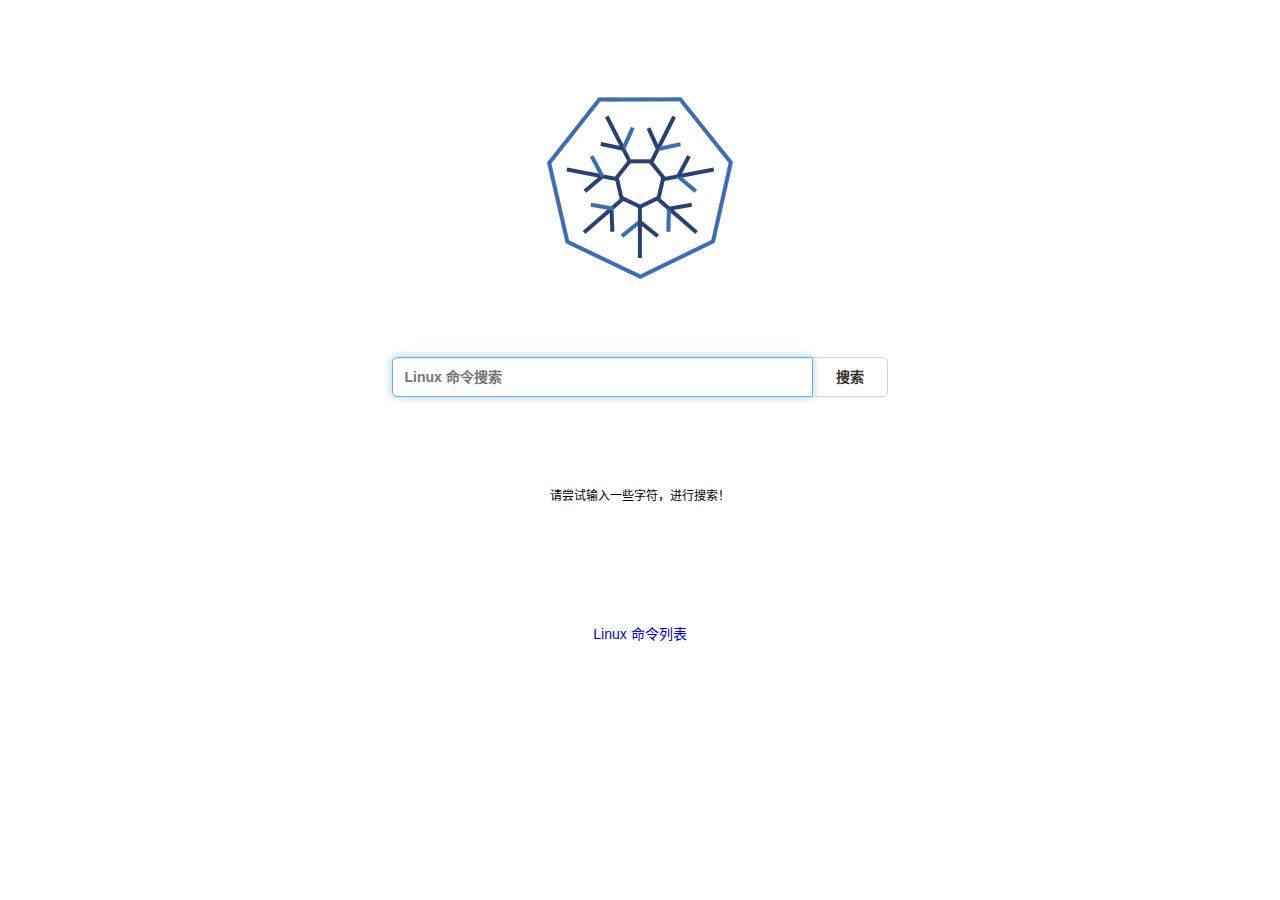
==== linux-command/index.html @ 3a25f4db "add linux-command site files" ====
<!DOCTYPE html>
<html lang="zh-CN">
<head>
    <meta charset="UTF-8">
    <meta name="renderer" content="webkit">
    <meta http-equiv="X-UA-Compatible" content="IE=edge, chrome=1">
    <meta name="viewport" content="width=device-width, initial-scale=1, maximum-scale=1, user-scalable=no"/>
    <meta name="description" content="搜索:最专业的Linux命令大全，命令搜索引擎，内容包含Linux命令手册、详解、学习，值得收藏的Linux命令速查手册。 - 最专业的Linux命令大全，内容包含Linux命令手册、详解、学习，值得收藏的Linux命令速查手册。">
    <meta name="keywords" content="Linux,Command,命令大全,Linux命令手册,搜索,最专业的Linux命令大全，命令搜索引擎，内容包含Linux命令手册、详解、学习，值得收藏的Linux命令速查手册。">
    <title>Linux命令搜索手册</title>
    <link rel="shortcut icon" href="img/index.png">
    <link rel="stylesheet" type="text/css" href="./css/index.css?v=1628823324532">
</head>
<body style="text-align:center;">

</br>
</br>
</br>
</br>
</br>
</br>
<img src="./img/index.png" alt="linux.jpg" title="linux.jpg" data-tag="bdshare">
<p>
</br>
</br>
</br>
</br>
</br>
<div class="header">
    <div class="search">
        <ul class="search-list" id="result">
            <!-- <li><a href="#"><strong>find</strong> - 指定目录下查找文件。</a></li> -->
        </ul>
        <input type="text" class="query" id="query" autocomplete="off" autofocus="autofocus" placeholder="Linux 命令搜索"/>
        <div class="enter-input">
            <input type="hidden" id="current_path" value="/list.html">
            <button id="search_btn">搜索</button>
        </div>
    </div>
</div>

<div class="search_list">
    <ul id="search_list_result">
        <!-- <li>
            <a href=""><strong>find</strong> - 指定目录下查找文件。</a>
            <p>find命令用来在指定目录下查找文件。任何位于参数之前的字符串都将被视为欲查找的目录名。如果使用该命令时，不设置任何参数，则find命令将在当前目录下查找子目录与文件。并且将查找到的子目录和文件全部进行显示。</p>
        </li> -->
    </ul>
</div>

<div class="footer  footer_index "><a href="hot.html">Linux 命令列表</a></div><script type="text/javascript" src="js/dt.js?v=1628823324531"></script><script type="text/javascript" src="js/index.js?v=1628823324531"></script></body></html>
---- linux-command/css/index.css ----
body,html,ul,li,p{margin:0;padding:0}body,html{font-size:12px;font-family:'HanHei SC','PingFang SC','Helvetica Neue','Helvetica','STHeitiSC-Light','Arial',sans-serif}html{-webkit-tap-highlight-color:rgba(0,0,0,0)}a{text-decoration:none}a:hover{color:#333}*{box-sizing:border-box}.language-css,.language-styl,.language-less,.language-scss,.language-sass{color:#005cc5}.language-css .punctuation,.language-styl .punctuation,.language-less .punctuation,.language-scss .punctuation,.language-sass .punctuation{color:#24292e}.language-css .selector,.language-styl .selector,.language-less .selector,.language-scss .selector,.language-sass .selector{color:#6749ba}.language-css .property,.language-styl .property,.language-less .property,.language-scss .property,.language-sass .property{color:#005cc5}.language-css .atrule,.language-styl .atrule,.language-less .atrule,.language-scss .atrule,.language-sass .atrule{color:#d73a49}.markdown-body{padding:70px 35px 30px 35px;word-wrap:break-word;font-family:"SFMono-Regular",Consolas,"Liberation Mono",Menlo,Courier,monospace;font-size:14px;line-height:1.6;color:#333}@media mq-mobile{.markdown-body{padding-right:0}}.markdown-body .edit_btn{position:relative;right:0;float:right;top:48px;z-index:2}.markdown-body .edit_btn .split{display:inline-block;height:13px;vertical-align:middle;width:1px;border-left:1px solid #dfdfdf;margin:-1px 0 0 0}.markdown-body .edit_btn a{text-decoration:none;background:#2196f3;color:#fff;border-radius:3px;padding:2px 5px}.markdown-body .edit_btn a:hover{color:#333;background:#e6e6e6}.markdown-body h1 a,.markdown-body h2 a,.markdown-body h3 a,.markdown-body h4 a,.markdown-body h5 a,.markdown-body h6 a{float:left;margin-left:-20px;visibility:hidden}.markdown-body h1:hover a,.markdown-body h2:hover a,.markdown-body h3:hover a,.markdown-body h4:hover a,.markdown-body h5:hover a,.markdown-body h6:hover a{visibility:visible}.markdown-body .icon.icon-link{background-image:url("[data-uri]");width:23px;height:23px;display:inline-block;vertical-align:middle;background-repeat:no-repeat;background-position:4px 4px}.markdown-body pre{margin-top:1.5em;margin-bottom:1.5em;line-height:1.3;word-break:break-all;word-wrap:break-word;color:#333;border:none;position:relative;background-color:#f7f7f9;border-radius:3px;font-size:.93em;-webkit-overflow-scrolling:touch}.markdown-body pre code{padding:.7em;overflow:auto;max-height:35em;background-color:transparent;color:inherit;line-height:1.4;display:block;font-size:.93em;box-sizing:border-box;border-radius:0;white-space:inherit;overflow-wrap:normal;word-wrap:normal !important;font-family:"SFMono-Regular",Consolas,"Liberation Mono",Menlo,Courier,monospace}.markdown-body .class-name{color:#000896}.markdown-body .comment,.markdown-body .quote{color:#998}.markdown-body .keyword,.markdown-body .selector-tag,.markdown-body .subst{color:#d73a49}.markdown-body .key,.markdown-body .number,.markdown-body .literal,.markdown-body .variable,.markdown-body .template-variable,.markdown-body .tag .attr{color:#008080}.markdown-body .string,.markdown-body .doctag{color:#0065da}.markdown-body .title,.markdown-body .section,.markdown-body .selector-id{color:#900;font-weight:bold}.markdown-body .subst{font-weight:normal}.markdown-body .type,.markdown-body .class .title{color:#458;font-weight:bold}.markdown-body .function,.markdown-body .operator{color:#000bc5}.markdown-body .tag,.markdown-body .name,.markdown-body .attribute{color:#002ade;font-weight:normal}.markdown-body .url{color:#3c04ff}.markdown-body .boolean{color:#005cc5}.markdown-body .property{color:#032f62}.markdown-body .null,.markdown-body .selector{color:#005cc5}.markdown-body .constant{color:#d73a49}.markdown-body .punctuation{color:#a595a5}.markdown-body .attr-name{color:#8f4919}.markdown-body .attr-value{color:#13239f}.markdown-body .tag .punctuation{color:#a595a5}.markdown-body .tag .attr-name{color:#8f4919}.markdown-body .tag .attr-value{color:#13239f}.markdown-body .tag .attr-value .punctuation,.markdown-body .tag .script-punctuation{color:#a595a5}.markdown-body .tag .script .keyword{color:#090080}.markdown-body .tag .language-javascript{color:#6f42c1}.markdown-body .regexp,.markdown-body .regex,.markdown-body .link{color:#009926}.markdown-body .symbol,.markdown-body .bullet{color:#990073}.markdown-body .built_in,.markdown-body .builtin-name{color:#0086b3}.markdown-body .meta{color:#999;font-weight:bold}.markdown-body .deletion{background:#fdd}.markdown-body .addition{background:#dfd}.markdown-body .emphasis{font-style:italic}.markdown-body .strong{font-weight:bold}.markdown-body .shebang,.markdown-body .important{color:#ff1717}.markdown-body ul,.markdown-body ol{padding-left:2em}.markdown-body blockquote{margin:0}.markdown-body p,.markdown-body blockquote,.markdown-body ul,.markdown-body ol,.markdown-body dl,.markdown-body table,.markdown-body pre{margin-top:0;margin-bottom:16px}.markdown-body blockquote{padding:0 1em;color:#6a737d;border-left:.25em solid #dfe2e5}.markdown-body blockquote>:first-child{margin-top:0}.markdown-body blockquote>:last-child{margin-bottom:0}.markdown-body table{border-spacing:0;border-collapse:collapse}.markdown-body table td,.markdown-body table th{padding:6px 13px;border:1px solid #dfe2e5}.markdown-body table tr{background-color:#fff;border-top:1px solid #c6cbd1}.markdown-body code{padding:.2em .4em;margin:0;font-size:85%;background-color:#f0f0f5;border-radius:3px;margin:0 .4em}a.github-corner{position:fixed;z-index:9999;top:0;right:0}a.github-corner:hover .octo-arm{animation:octocat-wave 560ms ease-in-out}a.github-corner svg{fill:#f1f1f1;color:#000;position:absolute;top:0;border:0;right:0;z-index:99;width:70px;height:70px}a{transition:all .2s ease-in}.header{width:517px;margin:0 auto 0;padding:0 10px}.header .logo{text-align:center;padding-top:50px;padding-bottom:50px}.header .box{position:relative}.header .search{min-height:20px;position:relative;display:table;border-collapse:separate}.header .search li,.header .search ul{list-style:none}.header .search #result .ok{background:#f4f4f4}.header .search .search-list{position:absolute;display:none;z-index:999;box-shadow:1px 1px 3px #ededed;border:1px solid #d5d5d5;background:#fff;min-width:100px;top:39px;width:100%;padding:5px;border-radius:5px 5px 5px 5px}.header .search .search-list li{line-height:23px}.header .search .search-list li span{padding:0 8px;color:#b9b9b9}.header .search .search-list a{display:block;padding:2px 6px 2px 6px;color:#555}.header .search .search-list a:hover{background-color:#f2f2f2}.header .search .search-list a .kw{color:#f00;font-style:inherit;font-weight:bold}.header .search .query,.header .search .enter-input{display:table-cell;transition:border-color ease-in-out .15s,box-shadow ease-in-out .15s}.header .search .query{resize:none;position:relative;z-index:2;width:100%;height:40px;padding:6px 12px;font-size:14px;font-weight:bold;line-height:1.42857143;color:#555;background-color:#fff;background-image:none;border:1px solid #d5d5d5;border-radius:5px 0 0 5px;-webkit-appearance:none}.header .search .query:focus{z-index:99;border-color:#66afe9;outline:0;box-shadow:inset 0 1px 1px rgba(0,0,0,0.075),0 0 8px rgba(102,175,233,0.6)}.header .search .enter-input{width:1%;white-space:nowrap;vertical-align:middle}.header .search .enter-input button{margin:0;left:-1px;position:relative;z-index:5;display:inline-block;padding:9px 23px;font-size:14px;font-weight:bold;line-height:1.42857143;text-align:center;text-rendering:auto;white-space:nowrap;vertical-align:middle;touch-action:manipulation;cursor:pointer;user-select:none;background-image:none;background-color:#fff;border:1px solid transparent;border-collapse:separate;border-radius:0 5px 5px 0;border-color:#d5d5d5;color:#333}.header .search .enter-input button:focus,.header .search .enter-input button:active:focus{outline:thin dotted;outline:5px auto -webkit-focus-ring-color;outline-offset:-2px}.header .search .enter-input button:active{color:#333;background-color:#e6e6e6;border-color:#b4b4b4;background-image:none;box-shadow:inset 0 8px 32px -8px rgba(0,0,0,0.3)}.header .search .enter-input button:focus{color:#333;background-color:#e6e6e6;border-color:#999;text-decoration:none}.header .search .enter-input button:hover{color:#333;background-color:#e6e6e6;border-color:#b4b4b4}.footer{text-align:center;padding-top:31px;color:#616161;font-size:14px;font-weight:300;border-top:1px solid #efefef;padding-bottom:50px}.footer.footer_index{border-top:0}.header.header_list{width:auto;position:fixed;width:100%;background:#fff;z-index:99}.header_list{padding:10px 10px 10px 13px;border-bottom:1px solid #eee}.header_list .logo{float:left;padding-top:3px;padding-bottom:0;padding-right:24px;text-align:left}.header_list .logo svg{height:37px;width:136px}.header_list .search{max-width:517px}.header_list .footer{display:none}.search_list{padding:79px 27px}.search_list a{font-size:16px}.search_list a strong{font-weight:bold}.search_list a .kw{color:#f00;font-style:inherit;font-weight:bold}.search_list a:hover .kw{color:#333}.search_list li{padding:10px 0 10px 0;list-style-type:none}.search_list li p{padding-top:5px;color:#4f4f4f}.hotlist{padding:79px 27px}.hotlist a{font-size:16px}.hotlist a strong{font-weight:bold}.hotlist li{padding:5px 0 5px 0;list-style-type:none}.hotlist li p{padding-top:5px;color:#4f4f4f}@media screen and (max-width:479px){.header{width:inherit}.header .search .enter-input button{padding:9px 14px}.header_list .logo svg{width:96px}.header_list .search .query{line-height:31px}.header_list .logo{float:inherit;padding-right:10px;padding-top:8px;padding-bottom:14px;text-align:center}.search_list,.hotlist{padding:129px 27px}div.markdown-body{padding:140px 10px 10px 13px}div.markdown-body .edit_btn + *{margin-top:0 !important}div.markdown-body .edit_btn{top:9px}div.markdown-body .edit_btn a{background:#f1f1f1;color:#a3a3a3}}@-moz-keyframes octocat-wave{0%,100%{-webkit-transform:rotate(0);transform:rotate(0)}20%,60%{-webkit-transform:rotate(-25deg);transform:rotate(-25deg)}40%,80%{-webkit-transform:rotate(10deg);transform:rotate(10deg)}}@-webkit-keyframes octocat-wave{0%,100%{-webkit-transform:rotate(0);transform:rotate(0)}20%,60%{-webkit-transform:rotate(-25deg);transform:rotate(-25deg)}40%,80%{-webkit-transform:rotate(10deg);transform:rotate(10deg)}}@-o-keyframes octocat-wave{0%,100%{-webkit-transform:rotate(0);transform:rotate(0)}20%,60%{-webkit-transform:rotate(-25deg);transform:rotate(-25deg)}40%,80%{-webkit-transform:rotate(10deg);transform:rotate(10deg)}}@keyframes octocat-wave{0%,100%{-webkit-transform:rotate(0);transform:rotate(0)}20%,60%{-webkit-transform:rotate(-25deg);transform:rotate(-25deg)}40%,80%{-webkit-transform:rotate(10deg);transform:rotate(10deg)}}
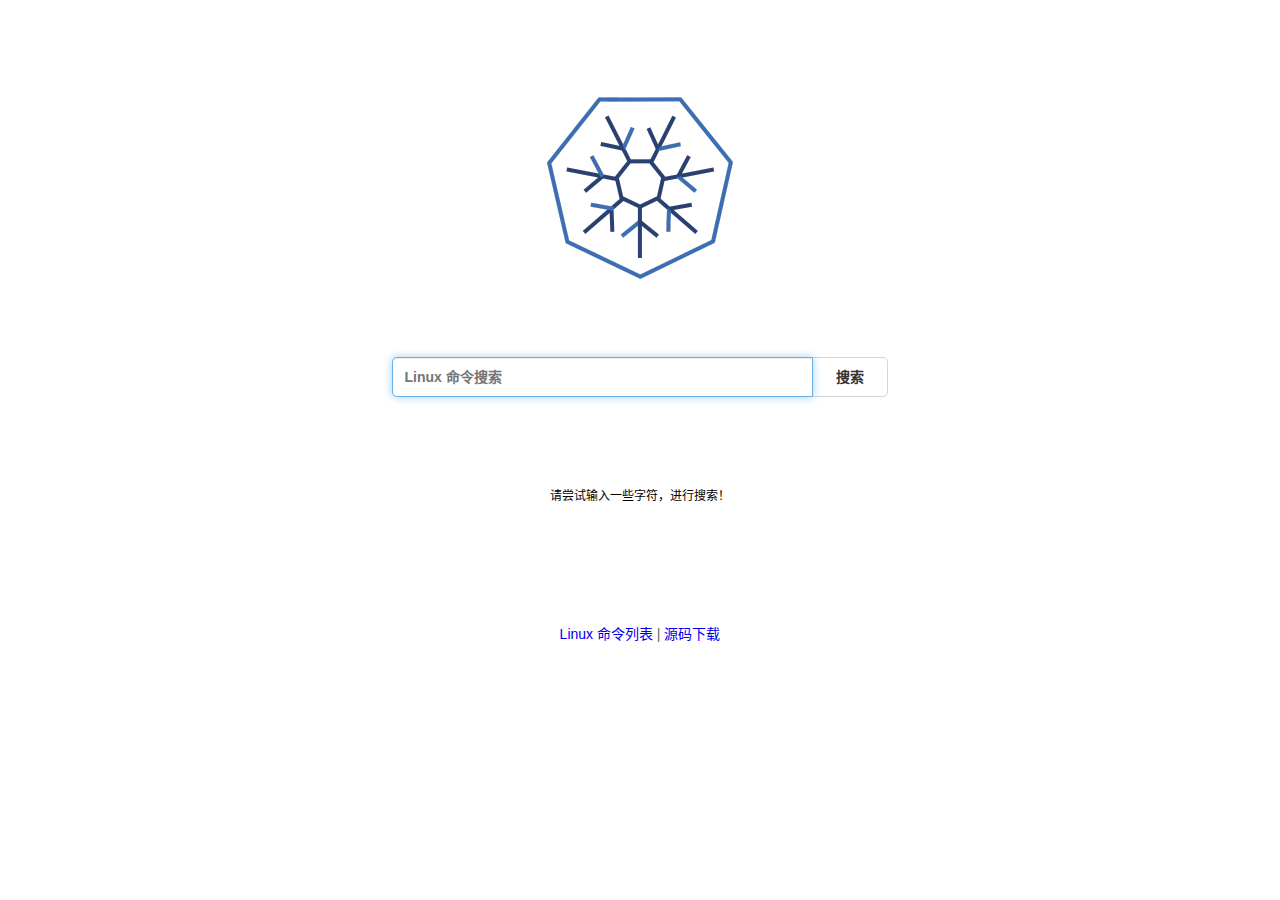
==== commit 9014c6ac: "edit index.html" ====
--- a/linux-command/index.html
+++ b/linux-command/index.html
@@ -50,4 +50,4 @@
     </ul>
 </div>
 
-<div class="footer  footer_index "><a href="hot.html">Linux 命令列表</a></div><script type="text/javascript" src="js/dt.js?v=1628823324531"></script><script type="text/javascript" src="js/index.js?v=1628823324531"></script></body></html>
+<div class="footer  footer_index "><a href="hot.html">Linux 命令列表</a> | <a href='https://github.com/gitlayzer/blog.github.io/releases/download/latest/linux-command.zip'>源码下载</a></div><script type="text/javascript" src="js/dt.js?v=1628823324531"></script><script type="text/javascript" src="js/index.js?v=1628823324531"></script></body></html>
